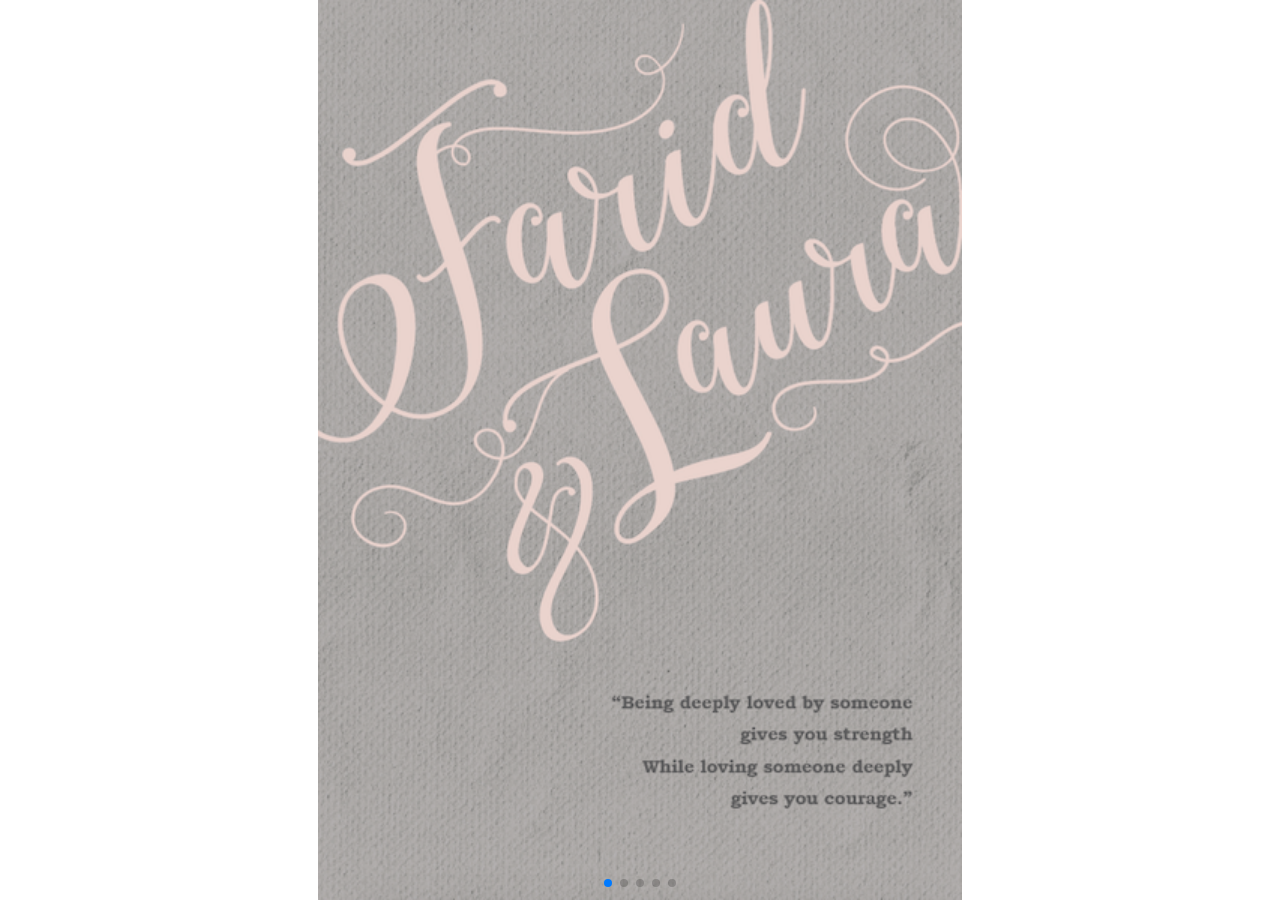
==== index.html @ 6e35895f "file name" ====
<!DOCTYPE html>
<html lang="en">
<head>
  <meta charset="utf-8">
  <title>Farid &amp; Laura Wedding Invite</title>
  <meta name="viewport" content="width=device-width, initial-scale=1, minimum-scale=1, maximum-scale=1">

  <!-- Link Swiper's CSS -->
  <link rel="stylesheet" href="css/swiper.min.css">

  <!-- Demo styles -->
  <style>
    html, body {
      position: relative;
      height: 100%;
    }
    body {
      background: #fff;
      font-family: Helvetica Neue, Helvetica, Arial, sans-serif;
      font-size: 14px;
      color:#000;
      margin: 0;
      padding: 0;
    }
    .swiper-container {
      width: 100%;
      height: 100%;
    }
    .swiper-slide {
      text-align: center;
      font-size: 18px;
      background: #fff;
      width: 100%;

      /* Center slide text vertically */
      display: -webkit-box;
      display: -ms-flexbox;
      display: -webkit-flex;
      display: flex;
      -webkit-box-pack: center;
      -ms-flex-pack: center;
      -webkit-justify-content: center;
      justify-content: center;
      -webkit-box-align: center;
      -ms-flex-align: center;
      -webkit-align-items: center;
      align-items: center;
    }
    /*.swiper-slide:nth-child(2n) {
      width: 60%;
    }
    .swiper-slide:nth-child(3n) {
      width: 40%;
    }*/
  </style>
</head>
<body>
  <!-- Swiper -->
  <div class="swiper-container">
    <div class="swiper-wrapper">
      <div class="swiper-slide" style="background-image:url(img/1_quote.png); background-repeat:no-repeat; background-position: 50%; background-size: contain"></div>
      <div class="swiper-slide" style="background-image:url(img/2_sangeet.png); background-repeat:no-repeat; background-position: 50%; background-size: contain"></div>
      <div class="swiper-slide" style="background-image:url(img/3_mehendi.png); background-repeat:no-repeat; background-position: 50%; background-size: contain"></div>
      <div class="swiper-slide" style="background-image:url(img/4_wedding.png); background-repeat:no-repeat; background-position: 50%; background-size: contain"></div>
      <div class="swiper-slide" style="background-image:url(img/5_reception.png); background-repeat:no-repeat; background-position: 50%; background-size: contain"></div>
    </div>
    <!-- Add Pagination -->
    <div class="swiper-pagination"></div>
  </div>

  <!-- Swiper JS -->
  <script src="js/swiper.min.js"></script>

  <!-- Initialize Swiper -->
  <script>
    var swiper = new Swiper('.swiper-container', {
      slidesPerView: 'auto',
      spaceBetween: 30,
      keyboard: {
      enabled: true,
      },
      pagination: {
        el: '.swiper-pagination',
        clickable: true,
      },
    });
  </script>
</body>
</html>
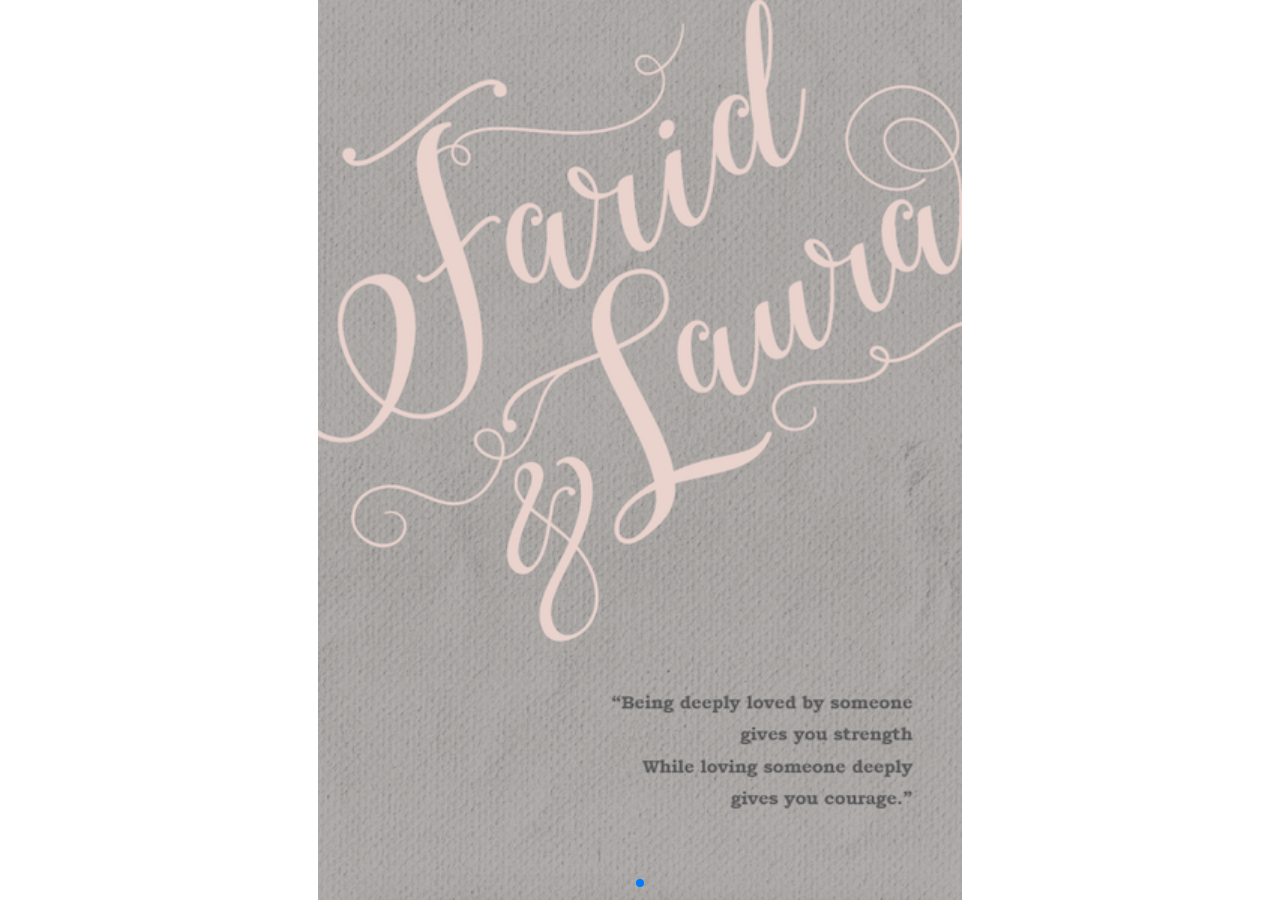
==== commit f8d2cffd: "main page, remove other cards" ====
--- a/index.html
+++ b/index.html
@@ -59,10 +59,6 @@
   <div class="swiper-container">
     <div class="swiper-wrapper">
       <div class="swiper-slide" style="background-image:url(img/1_quote.png); background-repeat:no-repeat; background-position: 50%; background-size: contain"></div>
-      <div class="swiper-slide" style="background-image:url(img/2_sangeet.png); background-repeat:no-repeat; background-position: 50%; background-size: contain"></div>
-      <div class="swiper-slide" style="background-image:url(img/3_mehendi.png); background-repeat:no-repeat; background-position: 50%; background-size: contain"></div>
-      <div class="swiper-slide" style="background-image:url(img/4_wedding.png); background-repeat:no-repeat; background-position: 50%; background-size: contain"></div>
-      <div class="swiper-slide" style="background-image:url(img/5_reception.png); background-repeat:no-repeat; background-position: 50%; background-size: contain"></div>
     </div>
     <!-- Add Pagination -->
     <div class="swiper-pagination"></div>
